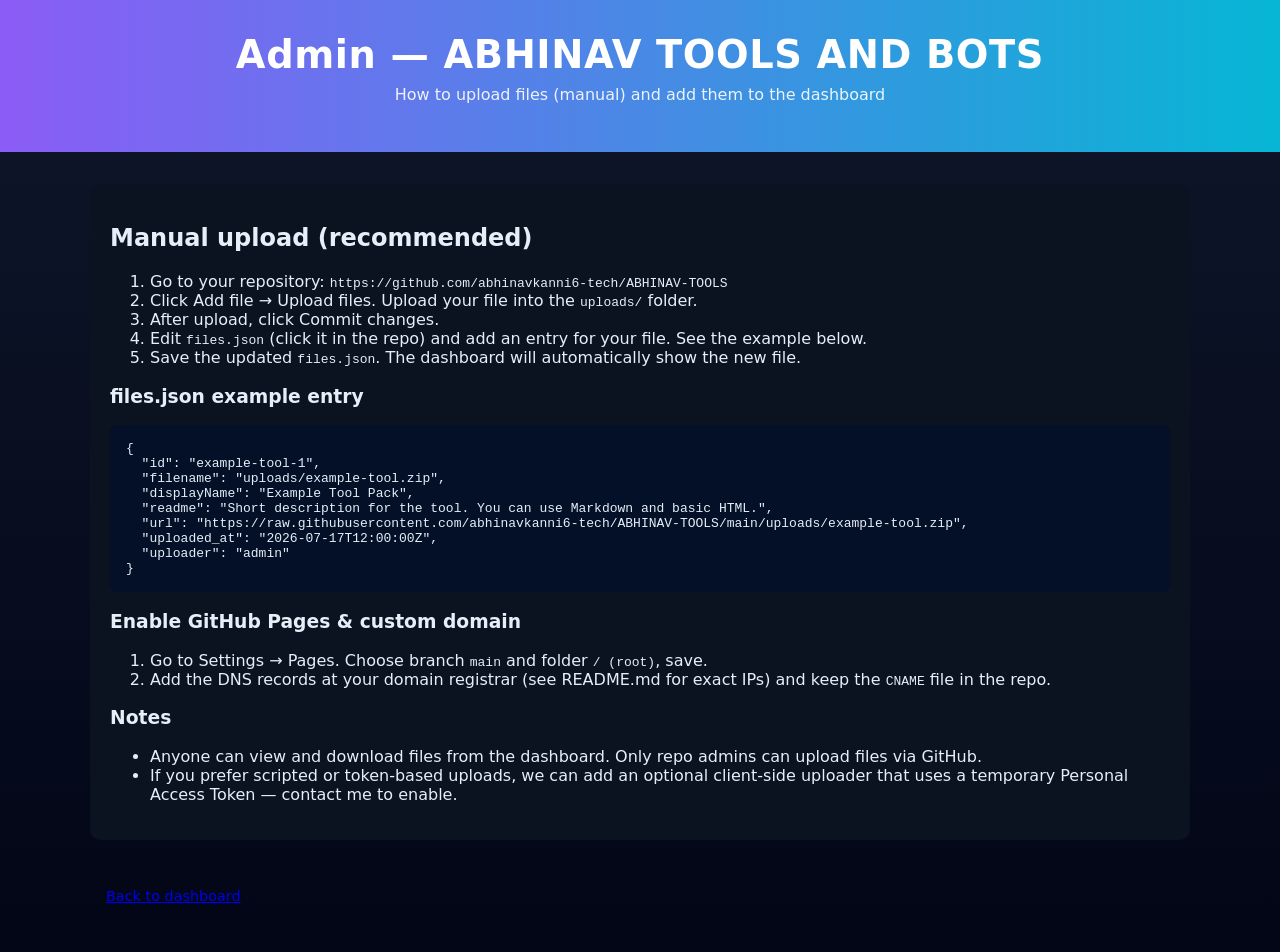
==== admin.html @ e38143db "Add ABHINAV TOOLS AND BOTS site: dashboard, admin page, assets, files.json, demo upload, CNAME" ====
<!doctype html>
<html lang="en">
<head>
  <meta charset="utf-8">
  <meta name="viewport" content="width=device-width,initial-scale=1">
  <title>Admin — ABHINAV TOOLS AND BOTS</title>
  <link rel="stylesheet" href="/assets/styles.css">
</head>
<body>
  <header class="hero small">
    <div class="hero-inner">
      <h1>Admin — ABHINAV TOOLS AND BOTS</h1>
      <p class="tag">How to upload files (manual) and add them to the dashboard</p>
    </div>
  </header>

  <main class="container docs">
    <h2>Manual upload (recommended)</h2>
    <ol>
      <li>Go to your repository: <code>https://github.com/abhinavkanni6-tech/ABHINAV-TOOLS</code></li>
      <li>Click Add file → Upload files. Upload your file into the <code>uploads/</code> folder.</li>
      <li>After upload, click Commit changes.</li>
      <li>Edit <code>files.json</code> (click it in the repo) and add an entry for your file. See the example below.</li>
      <li>Save the updated <code>files.json</code>. The dashboard will automatically show the new file.</li>
    </ol>

    <h3>files.json example entry</h3>
    <pre>{
  "id": "example-tool-1",
  "filename": "uploads/example-tool.zip",
  "displayName": "Example Tool Pack",
  "readme": "Short description for the tool. You can use Markdown and basic HTML.",
  "url": "https://raw.githubusercontent.com/abhinavkanni6-tech/ABHINAV-TOOLS/main/uploads/example-tool.zip",
  "uploaded_at": "2026-07-17T12:00:00Z",
  "uploader": "admin"
}</pre>

    <h3>Enable GitHub Pages & custom domain</h3>
    <ol>
      <li>Go to Settings → Pages. Choose branch <code>main</code> and folder <code>/ (root)</code>, save.</li>
      <li>Add the DNS records at your domain registrar (see README.md for exact IPs) and keep the <code>CNAME</code> file in the repo.</li>
    </ol>

    <h3>Notes</h3>
    <ul>
      <li>Anyone can view and download files from the dashboard. Only repo admins can upload files via GitHub.</li>
      <li>If you prefer scripted or token-based uploads, we can add an optional client-side uploader that uses a temporary Personal Access Token — contact me to enable.</li>
    </ul>
  </main>

  <footer class="footer">
    <div><a href="/">Back to dashboard</a></div>
  </footer>
</body>
</html>
---- assets/styles.css ----
:root{
  --bg:#0f172a;
  --card:#0b1220;
  --muted:#94a3b8;
  --accent1:#8b5cf6; /* purple */
  --accent2:#06b6d4; /* teal */
  --accent3:#fb7185; /* coral */
  --glass: rgba(255,255,255,0.03);
}
*{box-sizing:border-box}
body{font-family:Inter,ui-sans-serif,system-ui,-apple-system,"Segoe UI",Roboto,"Helvetica Neue",Arial; margin:0; background:linear-gradient(180deg,var(--bg),#020617); color:#e6eef8; -webkit-font-smoothing:antialiased}
.hero{padding:3.5rem 1rem; background:linear-gradient(90deg,var(--accent1),var(--accent2)); color: white}
.hero.small{padding:2rem 1rem}
.hero-inner{max-width:1000px;margin:0 auto;text-align:center}
.hero h1{margin:0;font-size:clamp(1.6rem,3vw,2.4rem);letter-spacing:0.6px}
.hero .tag{opacity:0.95;margin-top:.5rem;color:rgba(255,255,255,0.95)}
.container{max-width:1100px;margin:2rem auto;padding:0 1rem}
.actions{margin-top:1rem}
#search{width:100%;max-width:480px;padding:.75rem 1rem;border-radius:999px;border:none;outline:none;background:var(--glass);color:white}
.grid{display:grid;grid-template-columns:repeat(auto-fill,minmax(260px,1fr));gap:1rem}
.card{background:linear-gradient(135deg, rgba(255,255,255,0.03), rgba(255,255,255,0.02));padding:1rem;border-radius:12px;box-shadow:0 6px 18px rgba(2,6,23,0.6);border:1px solid rgba(255,255,255,0.03)}
.card .title{font-weight:600;margin:0 0 .5rem}
.card .meta{font-size:.85rem;color:var(--muted);margin-bottom:.75rem}
.btn{display:inline-block;padding:.5rem .75rem;border-radius:8px;text-decoration:none;color:white;font-weight:600}
.btn.primary{background:linear-gradient(90deg,var(--accent3),#ffb86b)}
.btn.ghost{background:transparent;border:1px solid rgba(255,255,255,0.06)}
.card .actions{display:flex;gap:.5rem;flex-wrap:wrap}
.footer{max-width:1100px;margin:3rem auto;padding:0 1rem;color:var(--muted);font-size:.9rem}
.docs{background:var(--card);padding:1.25rem;border-radius:10px}
pre{background:#031027;padding:1rem;border-radius:8px;overflow:auto}
.modal{position:fixed;inset:0;display:none;align-items:center;justify-content:center;padding:1rem}
.modal[aria-hidden="false"]{display:flex;background:linear-gradient(0deg,rgba(2,6,23,0.8),rgba(2,6,23,0.6))}
.modal-content{max-width:900px;background:linear-gradient(180deg, #001021, #031b2b);padding:1.25rem;border-radius:12px;box-shadow:0 20px 60px rgba(2,6,23,0.7);position:relative}
.btn-close{position:absolute;right:1rem;top:1rem;background:transparent;border:none;color:var(--muted);font-size:1.1rem}
.readme{white-space:pre-wrap;color:#dbeafe}
@media (max-width:600px){.hero{padding:2rem}.grid{grid-template-columns:1fr}}
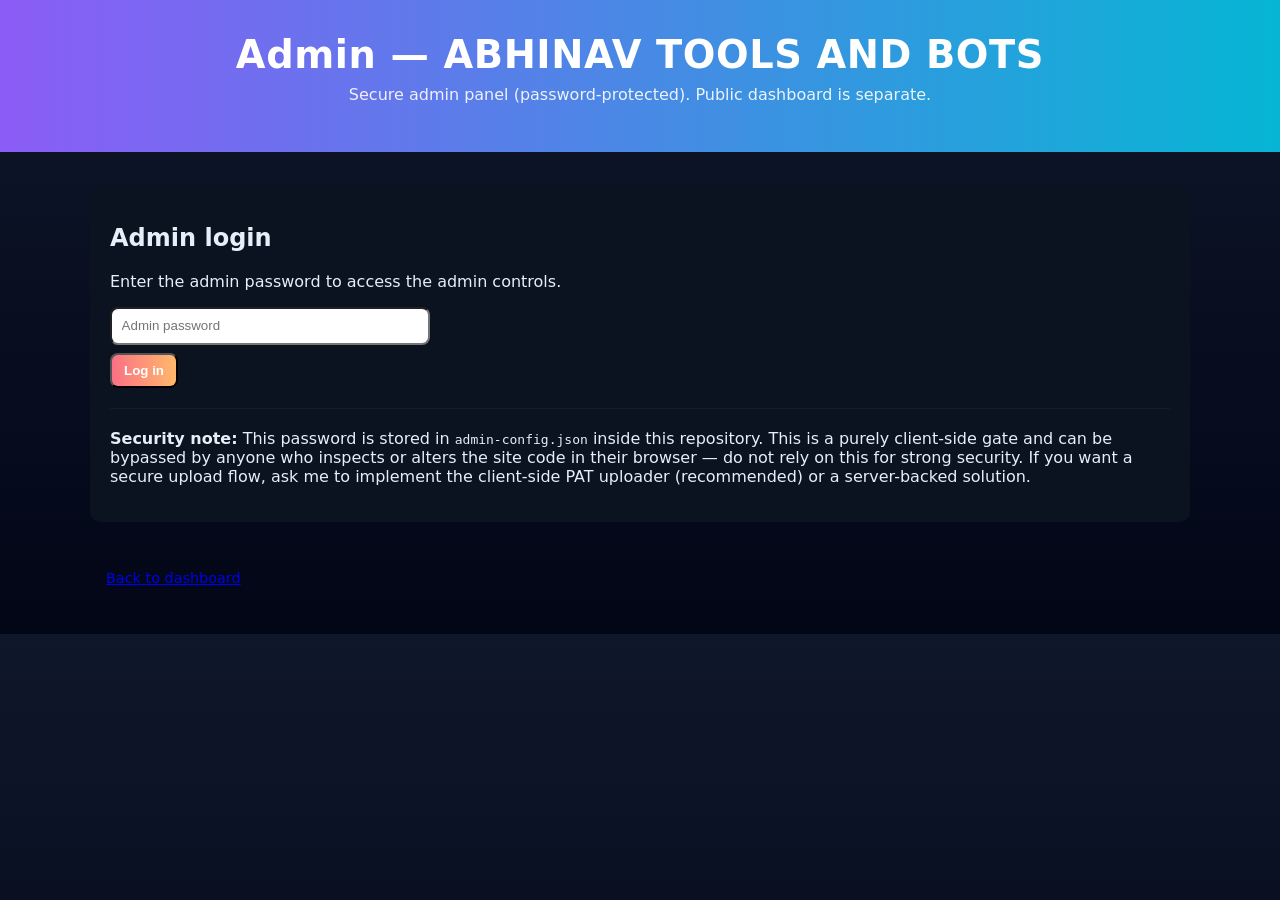
==== commit 43e62657: "Add password-protected admin gate (client-side) and admin-config.json" ====
--- a/admin.html
+++ b/admin.html
@@ -10,22 +10,35 @@
   <header class="hero small">
     <div class="hero-inner">
       <h1>Admin — ABHINAV TOOLS AND BOTS</h1>
-      <p class="tag">How to upload files (manual) and add them to the dashboard</p>
+      <p class="tag">Secure admin panel (password-protected). Public dashboard is separate.</p>
     </div>
   </header>
 
   <main class="container docs">
-    <h2>Manual upload (recommended)</h2>
-    <ol>
-      <li>Go to your repository: <code>https://github.com/abhinavkanni6-tech/ABHINAV-TOOLS</code></li>
-      <li>Click Add file → Upload files. Upload your file into the <code>uploads/</code> folder.</li>
-      <li>After upload, click Commit changes.</li>
-      <li>Edit <code>files.json</code> (click it in the repo) and add an entry for your file. See the example below.</li>
-      <li>Save the updated <code>files.json</code>. The dashboard will automatically show the new file.</li>
-    </ol>
+    <div id="login-area">
+      <h2>Admin login</h2>
+      <p>Enter the admin password to access the admin controls.</p>
+      <input id="pw" type="password" placeholder="Admin password" style="padding:.6rem;border-radius:8px;width:100%;max-width:320px;">
+      <div style="height:.5rem"></div>
+      <button id="login-btn" class="btn primary">Log in</button>
+      <div id="login-msg" style="color:#ffb4b4;margin-top:.75rem"></div>
 
-    <h3>files.json example entry</h3>
-    <pre>{
+      <hr style="margin:1.25rem 0;border:none;border-top:1px solid rgba(255,255,255,0.04)">
+
+      <p><strong>Security note:</strong> This password is stored in <code>admin-config.json</code> inside this repository. This is a purely client-side gate and can be bypassed by anyone who inspects or alters the site code in their browser — do not rely on this for strong security. If you want a secure upload flow, ask me to implement the client-side PAT uploader (recommended) or a server-backed solution.</p>
+    </div>
+
+    <div id="admin-area" style="display:none">
+      <h2>Admin controls</h2>
+      <p>Welcome, admin — you can perform the following actions via GitHub (manual) or use the uploader (we can add a PAT-based uploader if you want):</p>
+      <ul>
+        <li>Upload files: Repo → Add file → Upload files. Place files in the <code>uploads/</code> folder.</li>
+        <li>Edit <code>files.json</code>: Add an object describing the uploaded file (see example below).</li>
+        <li>To change the admin password: edit <code>admin-config.json</code> in this repo and replace the <code>password</code> value, then commit.</li>
+      </ul>
+
+      <h3>files.json example entry</h3>
+      <pre>{
   "id": "example-tool-1",
   "filename": "uploads/example-tool.zip",
   "displayName": "Example Tool Pack",
@@ -35,21 +48,54 @@
   "uploader": "admin"
 }</pre>
 
-    <h3>Enable GitHub Pages & custom domain</h3>
-    <ol>
-      <li>Go to Settings → Pages. Choose branch <code>main</code> and folder <code>/ (root)</code>, save.</li>
-      <li>Add the DNS records at your domain registrar (see README.md for exact IPs) and keep the <code>CNAME</code> file in the repo.</li>
-    </ol>
+      <h3>Quick links</h3>
+      <p>
+        <a class="btn ghost" href="https://github.com/abhinavkanni6-tech/ABHINAV-TOOLS" target="_blank" rel="noopener">Open repo on GitHub</a>
+        <a class="btn primary" href="/" style="margin-left:.5rem">Back to dashboard</a>
+      </p>
 
-    <h3>Notes</h3>
-    <ul>
-      <li>Anyone can view and download files from the dashboard. Only repo admins can upload files via GitHub.</li>
-      <li>If you prefer scripted or token-based uploads, we can add an optional client-side uploader that uses a temporary Personal Access Token — contact me to enable.</li>
-    </ul>
+      <div style="margin-top:1rem">
+        <button id="logout-btn" class="btn ghost">Log out</button>
+      </div>
+    </div>
   </main>
 
   <footer class="footer">
     <div><a href="/">Back to dashboard</a></div>
   </footer>
+
+  <script>
+    // Admin password gate (client-side). Password is stored in admin-config.json in the repo root.
+    (function(){
+      const loginBtn = document.getElementById('login-btn');
+      const logoutBtn = document.getElementById('logout-btn');
+      const pwInput = document.getElementById('pw');
+      const loginMsg = document.getElementById('login-msg');
+      const loginArea = document.getElementById('login-area');
+      const adminArea = document.getElementById('admin-area');
+
+      let configPassword = null;
+
+      // Load admin config
+      fetch('/admin-config.json').then(r=>r.json()).then(cfg=>{
+        configPassword = cfg.password || null;
+      }).catch(err=>{
+        console.error('Failed to load admin-config.json',err);
+        loginMsg.textContent = 'Failed to load admin configuration. Make sure admin-config.json exists.';
+      });
+
+      function showAdmin(){ loginArea.style.display = 'none'; adminArea.style.display = 'block'; }
+      function showLogin(){ adminArea.style.display = 'none'; loginArea.style.display = 'block'; pwInput.value = ''; }
+
+      loginBtn.addEventListener('click', ()=>{
+        if(configPassword === null){ loginMsg.textContent = 'Admin config not loaded yet.'; return; }
+        const v = pwInput.value || '';
+        if(v === configPassword){ showAdmin(); loginMsg.textContent = ''; }
+        else { loginMsg.textContent = 'Incorrect password.'; }
+      });
+
+      logoutBtn.addEventListener('click', ()=>{ showLogin(); });
+    })();
+  </script>
 </body>
 </html>
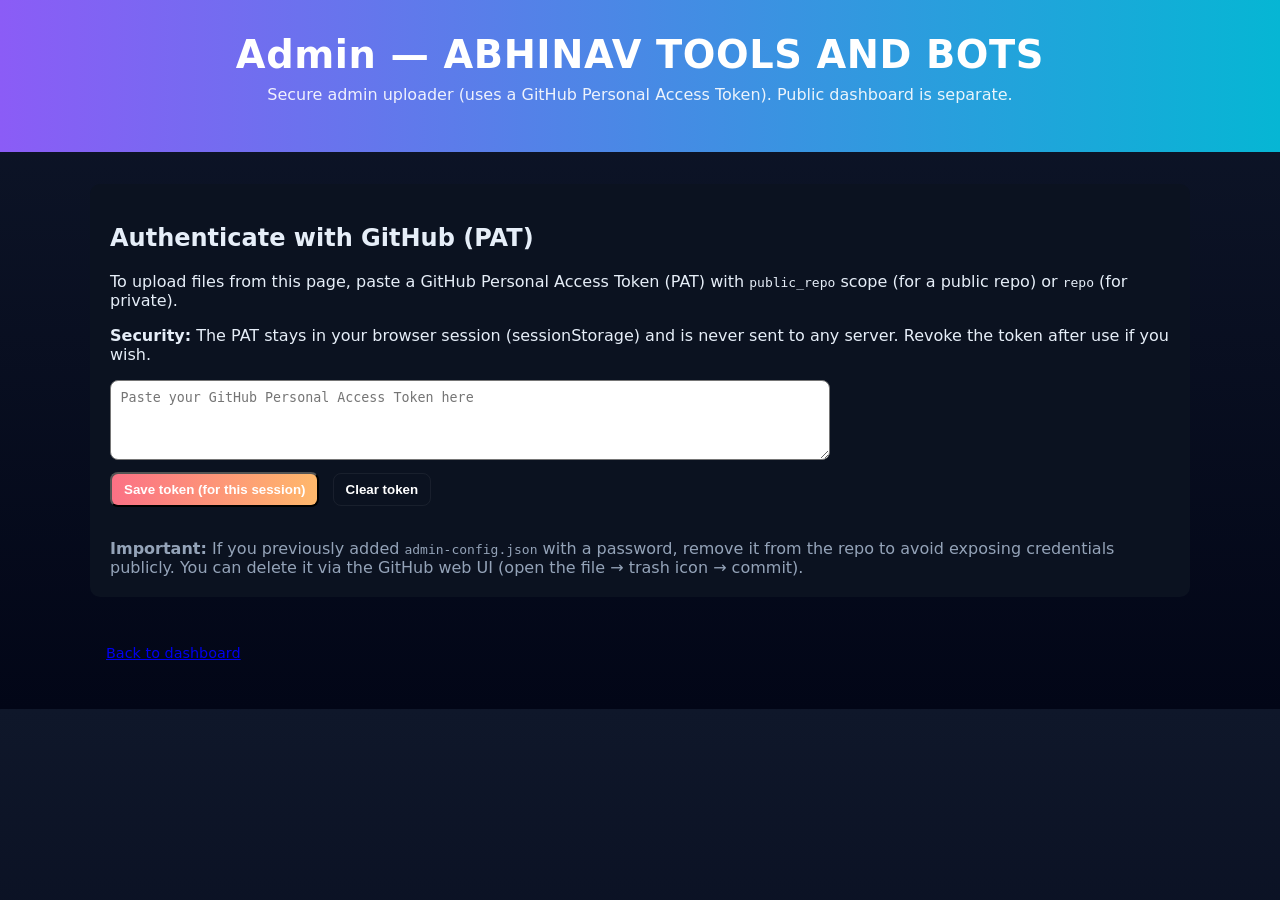
==== commit fb43b950: "Add client-side PAT uploader UI and scripts; update admin page and docs" ====
--- a/admin.html
+++ b/admin.html
@@ -10,53 +10,52 @@
   <header class="hero small">
     <div class="hero-inner">
       <h1>Admin — ABHINAV TOOLS AND BOTS</h1>
-      <p class="tag">Secure admin panel (password-protected). Public dashboard is separate.</p>
+      <p class="tag">Secure admin uploader (uses a GitHub Personal Access Token). Public dashboard is separate.</p>
     </div>
   </header>
 
   <main class="container docs">
-    <div id="login-area">
-      <h2>Admin login</h2>
-      <p>Enter the admin password to access the admin controls.</p>
-      <input id="pw" type="password" placeholder="Admin password" style="padding:.6rem;border-radius:8px;width:100%;max-width:320px;">
+    <div id="token-area">
+      <h2>Authenticate with GitHub (PAT)</h2>
+      <p>To upload files from this page, paste a GitHub Personal Access Token (PAT) with <code>public_repo</code> scope (for a public repo) or <code>repo</code> (for private).</p>
+      <p><strong>Security:</strong> The PAT stays in your browser session (sessionStorage) and is never sent to any server. Revoke the token after use if you wish.</p>
+      <textarea id="pat" placeholder="Paste your GitHub Personal Access Token here" style="width:100%;max-width:720px;height:80px;padding:.6rem;border-radius:8px;"></textarea>
       <div style="height:.5rem"></div>
-      <button id="login-btn" class="btn primary">Log in</button>
-      <div id="login-msg" style="color:#ffb4b4;margin-top:.75rem"></div>
-
-      <hr style="margin:1.25rem 0;border:none;border-top:1px solid rgba(255,255,255,0.04)">
-
-      <p><strong>Security note:</strong> This password is stored in <code>admin-config.json</code> inside this repository. This is a purely client-side gate and can be bypassed by anyone who inspects or alters the site code in their browser — do not rely on this for strong security. If you want a secure upload flow, ask me to implement the client-side PAT uploader (recommended) or a server-backed solution.</p>
+      <button id="save-pat" class="btn primary">Save token (for this session)</button>
+      <button id="clear-pat" class="btn ghost" style="margin-left:.5rem">Clear token</button>
+      <div style="height:1rem"></div>
+      <div id="pat-msg" style="color:#ffb4b4"></div>
     </div>
 
-    <div id="admin-area" style="display:none">
-      <h2>Admin controls</h2>
-      <p>Welcome, admin — you can perform the following actions via GitHub (manual) or use the uploader (we can add a PAT-based uploader if you want):</p>
+    <div id="uploader-area" style="display:none">
+      <h2>Upload a file</h2>
+      <p>Select a file, give it a display name and a short description (Markdown is supported).</p>
+      <label>File</label><br>
+      <input id="file-input" type="file"><br><br>
+      <label>Display name</label><br>
+      <input id="displayName" placeholder="My Cool Tool" style="width:100%;max-width:720px;padding:.6rem;border-radius:8px;"><br><br>
+      <label>Description / README (Markdown)</label><br>
+      <textarea id="readme" placeholder="Describe the file..." style="width:100%;max-width:720px;height:120px;padding:.6rem;border-radius:8px;"></textarea>
+      <div style="height:.5rem"></div>
+      <button id="upload-btn" class="btn primary">Upload to repo and publish</button>
+      <div style="height:1rem"></div>
+      <div id="upload-msg" style="color:#d1ffd6"></div>
+      <hr style="margin:1.25rem 0;border:none;border-top:1px solid rgba(255,255,255,0.04)">
+      <h3>Notes</h3>
       <ul>
-        <li>Upload files: Repo → Add file → Upload files. Place files in the <code>uploads/</code> folder.</li>
-        <li>Edit <code>files.json</code>: Add an object describing the uploaded file (see example below).</li>
-        <li>To change the admin password: edit <code>admin-config.json</code> in this repo and replace the <code>password</code> value, then commit.</li>
+        <li>This uploader will: <strong>1)</strong> upload the file to <code>uploads/&lt;filename&gt;</code> in your repo; <strong>2)</strong> update <code>files.json</code> to include a manifest entry so the dashboard shows the file.</li>
+        <li>If <code>files.json</code> does not exist, the uploader will create it.</li>
+        <li>The PAT is used only from your browser and is stored in sessionStorage; you can clear it with the "Clear token" button. Revoke the token in GitHub after use if desired.</li>
       </ul>
 
-      <h3>files.json example entry</h3>
-      <pre>{
-  "id": "example-tool-1",
-  "filename": "uploads/example-tool.zip",
-  "displayName": "Example Tool Pack",
-  "readme": "Short description for the tool. You can use Markdown and basic HTML.",
-  "url": "https://raw.githubusercontent.com/abhinavkanni6-tech/ABHINAV-TOOLS/main/uploads/example-tool.zip",
-  "uploaded_at": "2026-07-17T12:00:00Z",
-  "uploader": "admin"
-}</pre>
+      <p style="margin-top:1rem">
+        <a class="btn ghost" href="https://github.com/abhinavkanni6-tech/ABHINAV-TOOLS" target="_blank" rel="noopener">Open repo on GitHub</a>
+        <a class="btn" href="/" style="margin-left:.5rem">Back to dashboard</a>
+      </p>
+    </div>
 
-      <h3>Quick links</h3>
-      <p>
-        <a class="btn ghost" href="https://github.com/abhinavkanni6-tech/ABHINAV-TOOLS" target="_blank" rel="noopener">Open repo on GitHub</a>
-        <a class="btn primary" href="/" style="margin-left:.5rem">Back to dashboard</a>
-      </p>
-
-      <div style="margin-top:1rem">
-        <button id="logout-btn" class="btn ghost">Log out</button>
-      </div>
+    <div style="margin-top:1rem;color:var(--muted)">
+      <strong>Important:</strong> If you previously added <code>admin-config.json</code> with a password, remove it from the repo to avoid exposing credentials publicly. You can delete it via the GitHub web UI (open the file → trash icon → commit).
     </div>
   </main>
 
@@ -64,38 +63,6 @@
     <div><a href="/">Back to dashboard</a></div>
   </footer>
 
-  <script>
-    // Admin password gate (client-side). Password is stored in admin-config.json in the repo root.
-    (function(){
-      const loginBtn = document.getElementById('login-btn');
-      const logoutBtn = document.getElementById('logout-btn');
-      const pwInput = document.getElementById('pw');
-      const loginMsg = document.getElementById('login-msg');
-      const loginArea = document.getElementById('login-area');
-      const adminArea = document.getElementById('admin-area');
-
-      let configPassword = null;
-
-      // Load admin config
-      fetch('/admin-config.json').then(r=>r.json()).then(cfg=>{
-        configPassword = cfg.password || null;
-      }).catch(err=>{
-        console.error('Failed to load admin-config.json',err);
-        loginMsg.textContent = 'Failed to load admin configuration. Make sure admin-config.json exists.';
-      });
-
-      function showAdmin(){ loginArea.style.display = 'none'; adminArea.style.display = 'block'; }
-      function showLogin(){ adminArea.style.display = 'none'; loginArea.style.display = 'block'; pwInput.value = ''; }
-
-      loginBtn.addEventListener('click', ()=>{
-        if(configPassword === null){ loginMsg.textContent = 'Admin config not loaded yet.'; return; }
-        const v = pwInput.value || '';
-        if(v === configPassword){ showAdmin(); loginMsg.textContent = ''; }
-        else { loginMsg.textContent = 'Incorrect password.'; }
-      });
-
-      logoutBtn.addEventListener('click', ()=>{ showLogin(); });
-    })();
-  </script>
+  <script src="/assets/admin-uploader.js"></script>
 </body>
 </html>
